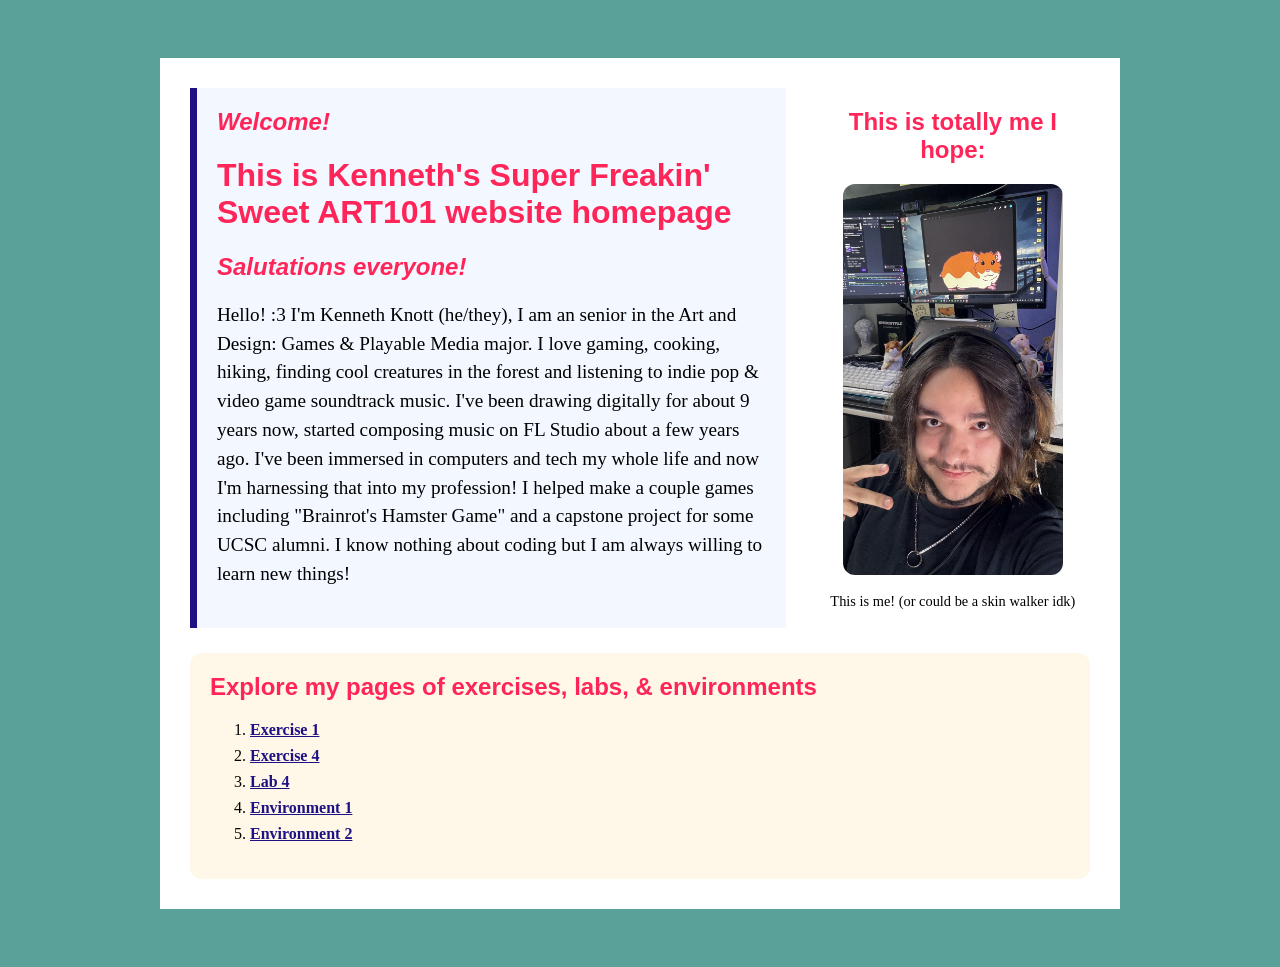
==== index.html @ 7d9ef239 "lab 04" ====
<!doctype html>
<html lang="en">

<head>
    <meta charset="utf-8">
    <title>Kenneth's Super Freakin' Sweet ART101 Homepage</title>
    <link href="site.css" rel="stylesheet" type="text/css">
</head>

<body>
    <div id="page">
        <div class="top-section">

            <div id="introduction">
                <h2>Welcome!</h2>
                <h1>This is Kenneth's Super Freakin' Sweet ART101 website homepage</h1>

                <!-- All visible page content goes between <body> and </body> -->

                <h2>Salutations everyone!</h2>
                <p>
                    Hello! :3 I'm Kenneth Knott (he/they), I am an senior in the Art and Design: Games & Playable Media
                    major.
                    I love gaming, cooking, hiking, finding cool creatures in the forest and listening to indie pop &
                    video game
                    soundtrack
                    music.
                    I've been drawing digitally for about 9 years now, started composing music on FL Studio about a few
                    years
                    ago.
                    I've been immersed in computers and tech my whole life and now I'm harnessing that into my
                    profession!
                    I helped make a couple games including "Brainrot's Hamster Game" and a capstone project for some
                    UCSC
                    alumni.
                    I know nothing about coding but I am always willing to learn new things!
                </p>
            </div>
            <div class="profile">
                <h2>This is totally me I hope:</h2>
                <img src="mememe.png" alt="A portrait of me">
                <p>This is me! (or could be a skin walker idk)</p>
            </div>
        </div>
        <div class="navigation">
            <h2>Explore my pages of exercises, labs, & environments</h2>
            <ol>
                <li><a href="exercises/ex01.html" target="_blank">Exercise 1</a></li>
                <li><a href="exercises/ex04.html" target="_blank">Exercise 4</a></li>
                <li><a href="exercises/lab04.html" target="_blank">Lab 4</a></li>
                <li><a href="environ/env01.html" target="_blank">Environment 1</a></li>
                <li><a href="environ/env02.html" target="_blank">Environment 2</a></li>
            </ol>
        </div>

    </div>
</body>

</html>
---- site.css ----
body {
    background: #5aa199;
    padding: 50px;

}

h1,
h2,
h3 {
    color: rgb(255, 37, 88);
    font-family: sans-serif;
}

img {
    width: 200px;
}

#page {
    max-width: 900px;
    margin: 0 auto 0 auto;
    background: white;
    padding: 30px;
}

.top-section {
    display: flex;
    gap: 30px;
    align-items: flex-start;
    margin: 0 0 25px 0;
}

#introduction {
    background: #f3f7ff;
    padding: 20px;
    border-left: 7px solid #1d1184;
    flex: 2;
}

#introduction h2 {
    font-style: italic;
    margin-top: 0;
}

#introduction p {
    font-size: 120%;
    line-height: 1.5;
}

.profile {
    text-align: center;
    flex: 1;
}

.profile img {
    width: 220px;
    border-radius: 12px;
}

.profile p {
    font-size: 90%;
}

.navigation {
    background: #fff7e8;
    padding: 20px;
    border-radius: 12px;
}

.navigation h2 {
    margin-top: 0;
}

.navigation li {
    margin-bottom: 8px;
}

.navigation a {
    color: #1d1184;
    font-weight: bold;
}
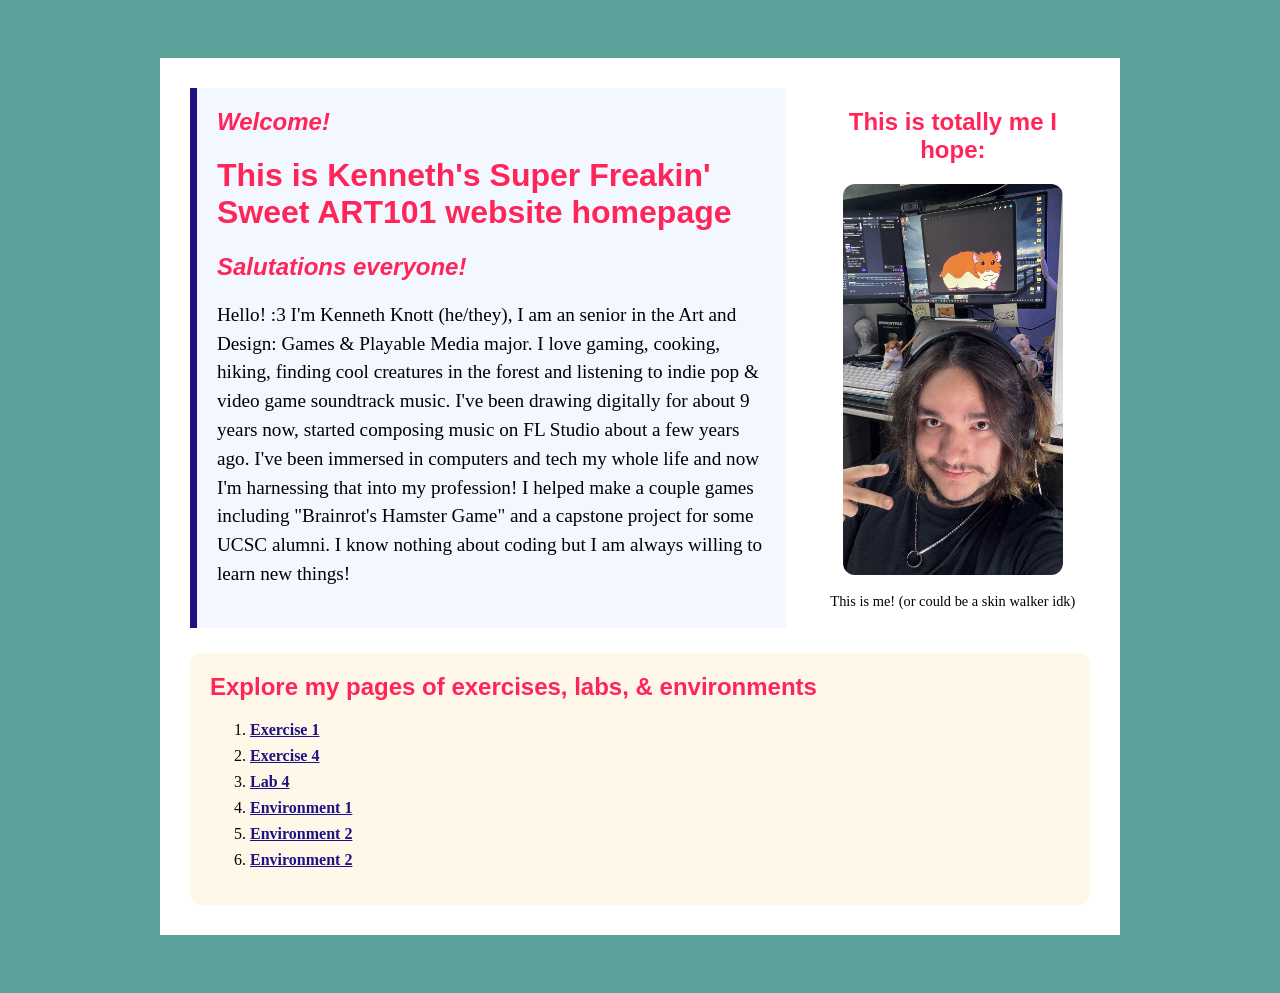
==== commit 30b2edde: "meoww 2" ====
--- a/index.html
+++ b/index.html
@@ -50,6 +50,7 @@
                 <li><a href="exercises/lab04.html" target="_blank">Lab 4</a></li>
                 <li><a href="environ/env01.html" target="_blank">Environment 1</a></li>
                 <li><a href="environ/env02.html" target="_blank">Environment 2</a></li>
+                <li><a href="environ/env03.html" target="_blank">Environment 2</a></li>
             </ol>
         </div>
 
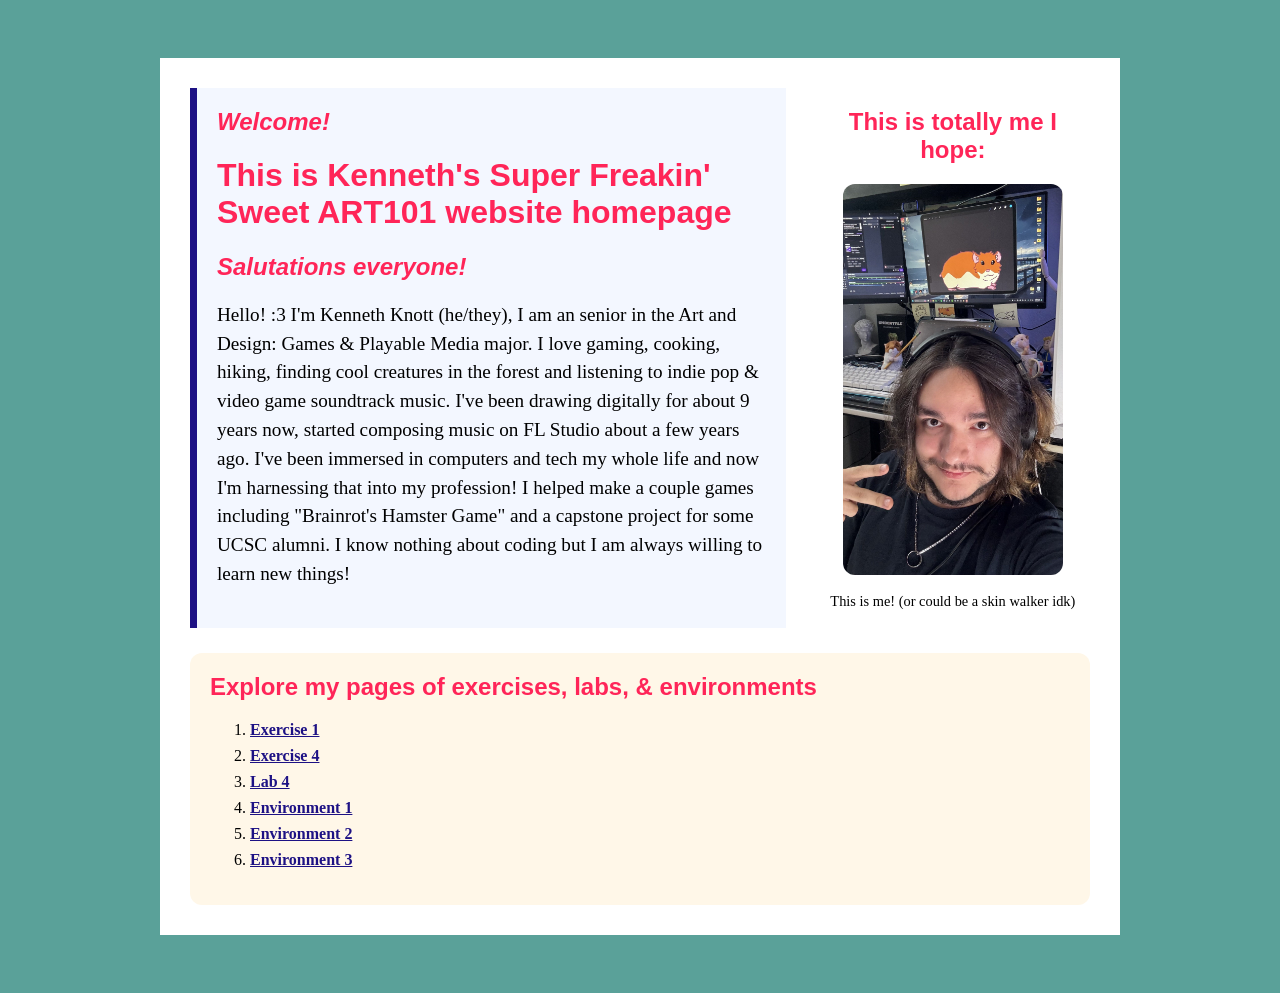
==== commit cc21160d: "meoww 3" ====
--- a/index.html
+++ b/index.html
@@ -50,7 +50,7 @@
                 <li><a href="exercises/lab04.html" target="_blank">Lab 4</a></li>
                 <li><a href="environ/env01.html" target="_blank">Environment 1</a></li>
                 <li><a href="environ/env02.html" target="_blank">Environment 2</a></li>
-                <li><a href="environ/env03.html" target="_blank">Environment 2</a></li>
+                <li><a href="environ/env03.html" target="_blank">Environment 3</a></li>
             </ol>
         </div>
 
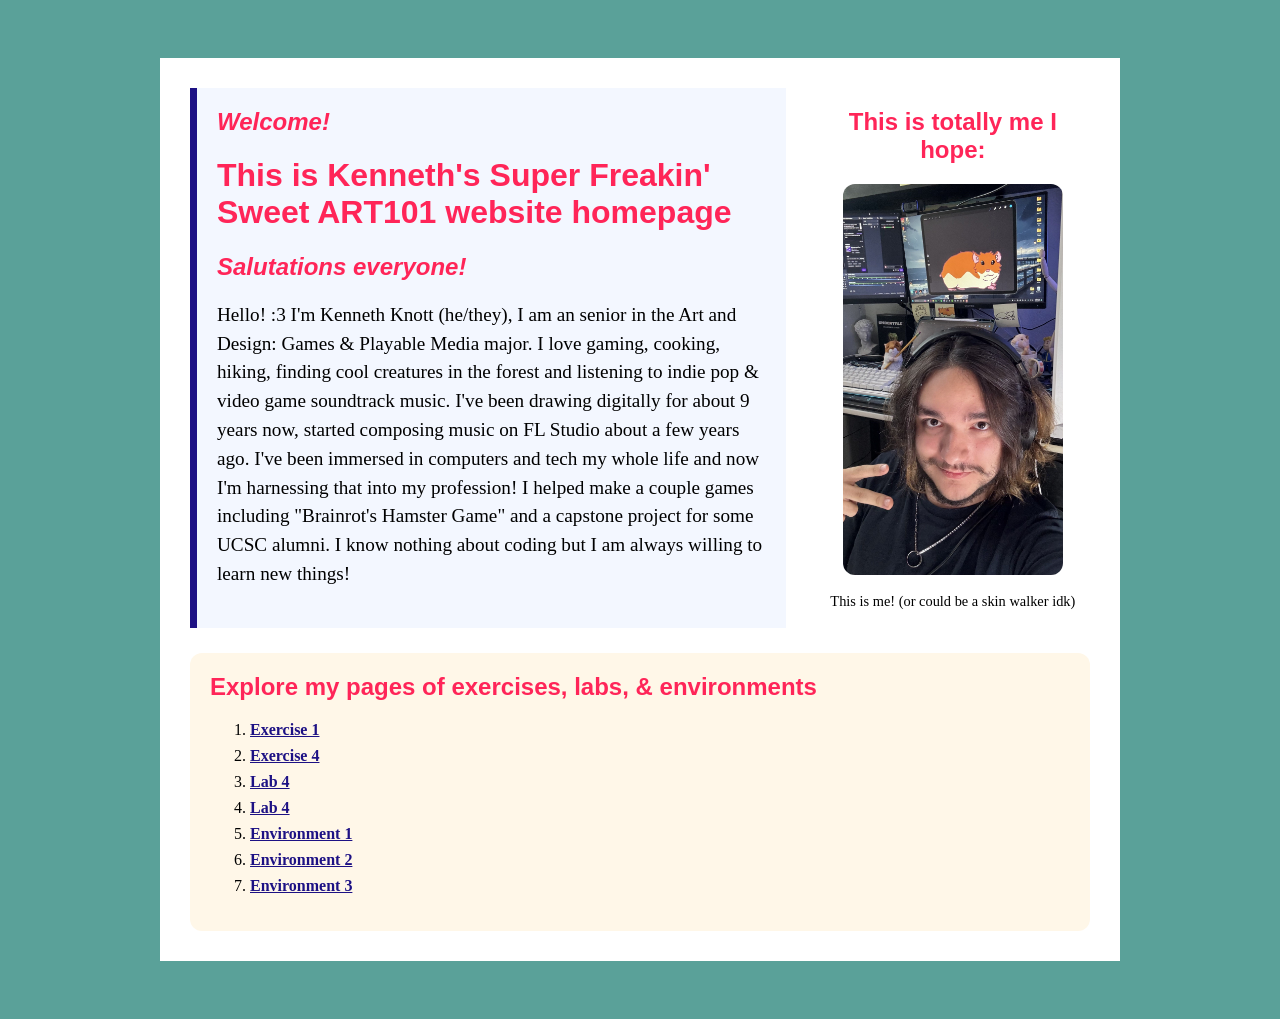
==== commit caade415: "lab05 nov 8" ====
--- a/index.html
+++ b/index.html
@@ -48,6 +48,8 @@
                 <li><a href="exercises/ex01.html" target="_blank">Exercise 1</a></li>
                 <li><a href="exercises/ex04.html" target="_blank">Exercise 4</a></li>
                 <li><a href="exercises/lab04.html" target="_blank">Lab 4</a></li>
+                <li><a href="exercises/lab05.html" target="_blank">Lab 4</a></li>
+
                 <li><a href="environ/env01.html" target="_blank">Environment 1</a></li>
                 <li><a href="environ/env02.html" target="_blank">Environment 2</a></li>
                 <li><a href="environ/env03.html" target="_blank">Environment 3</a></li>
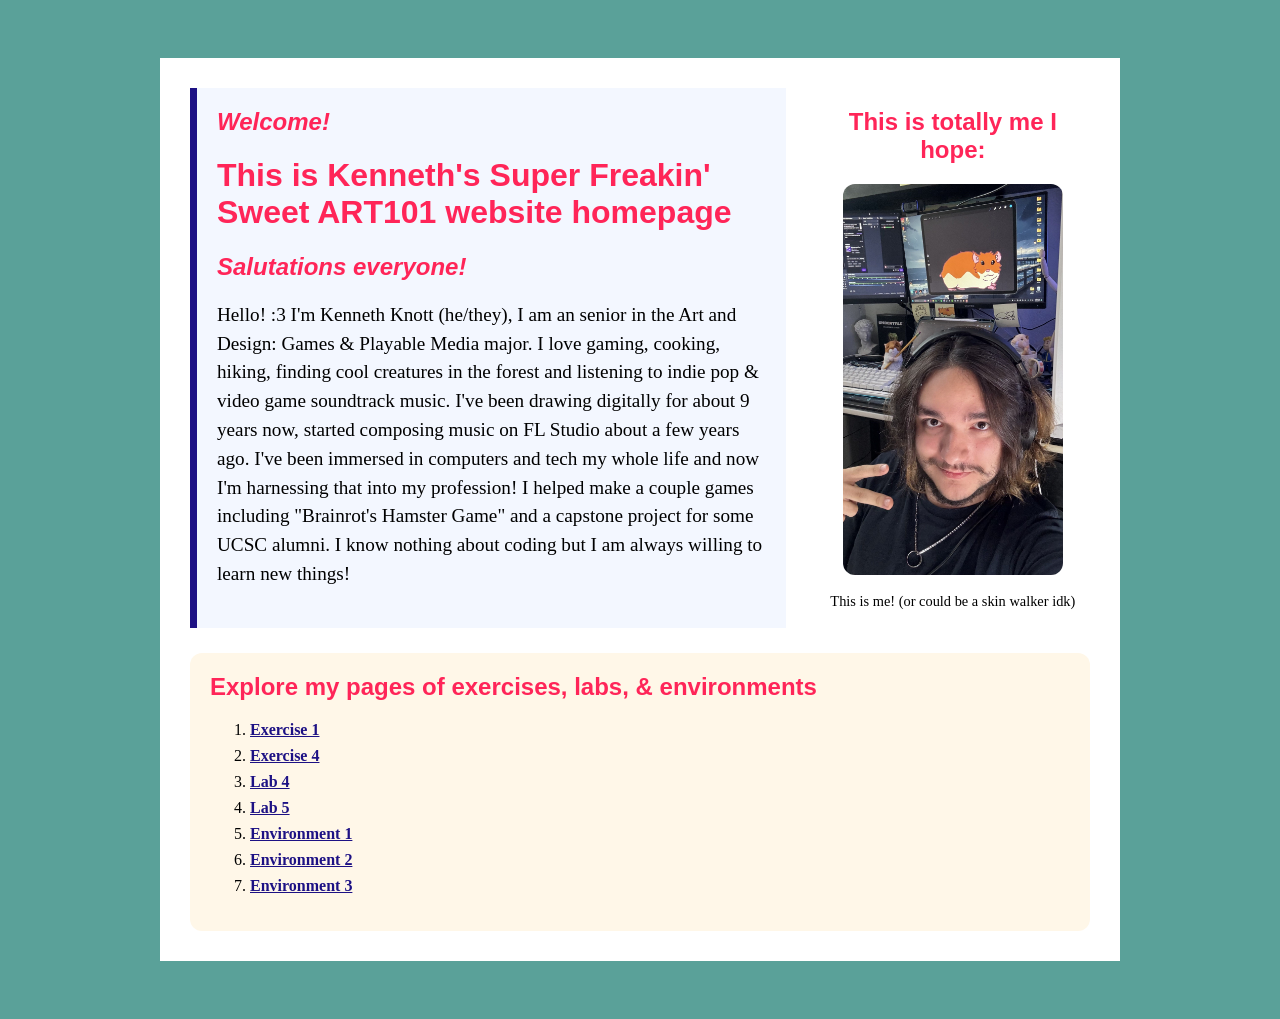
==== commit c238a0c5: "Update index.html" ====
--- a/index.html
+++ b/index.html
@@ -48,7 +48,7 @@
                 <li><a href="exercises/ex01.html" target="_blank">Exercise 1</a></li>
                 <li><a href="exercises/ex04.html" target="_blank">Exercise 4</a></li>
                 <li><a href="exercises/lab04.html" target="_blank">Lab 4</a></li>
-                <li><a href="exercises/lab05.html" target="_blank">Lab 4</a></li>
+                <li><a href="exercises/lab05.html" target="_blank">Lab 5</a></li>
 
                 <li><a href="environ/env01.html" target="_blank">Environment 1</a></li>
                 <li><a href="environ/env02.html" target="_blank">Environment 2</a></li>
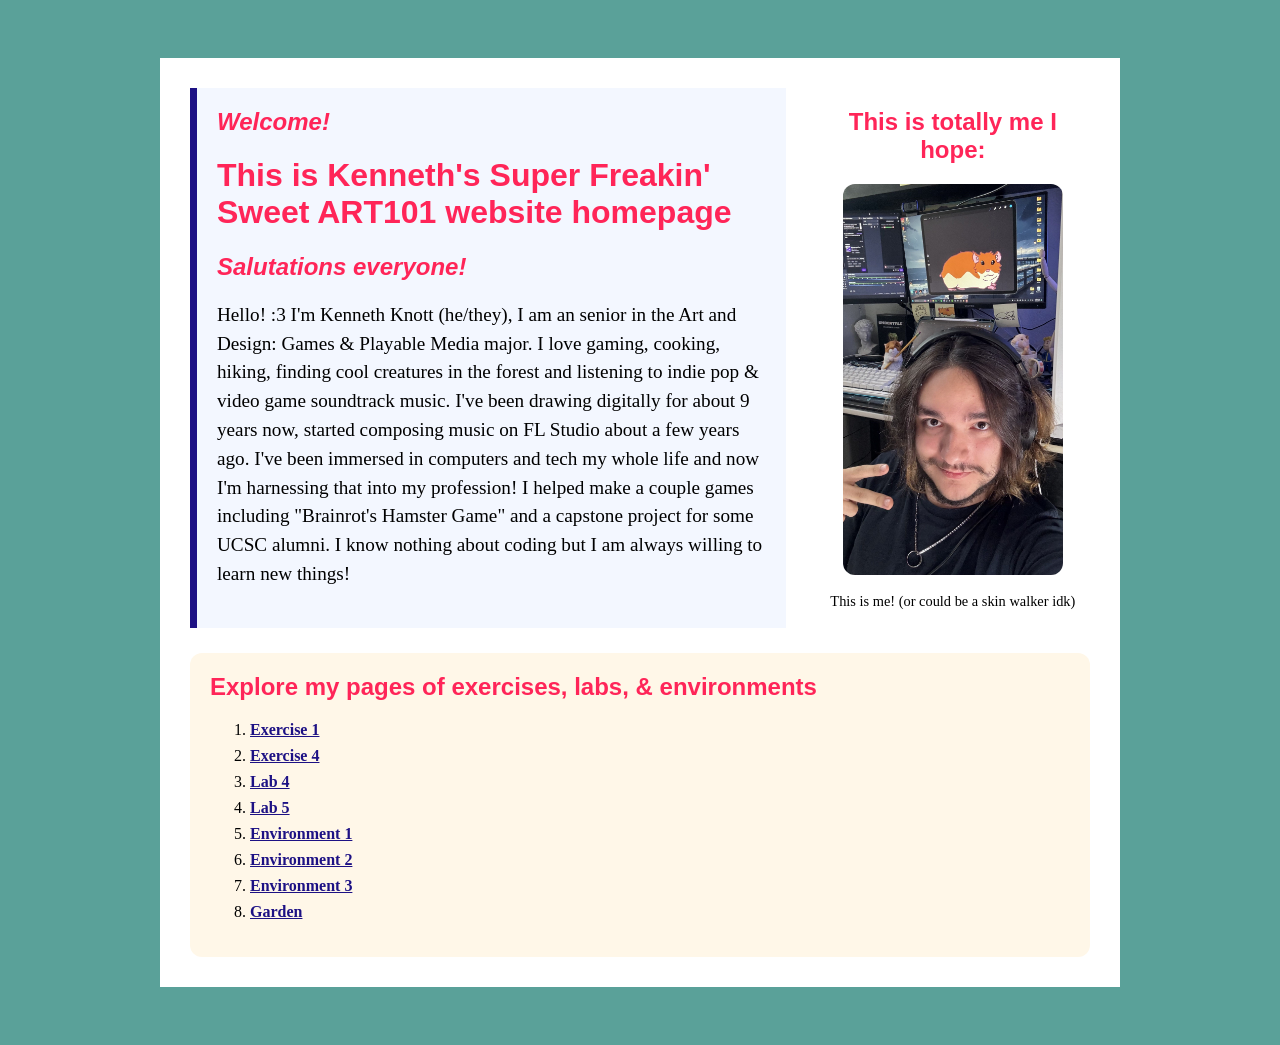
==== commit 9a57f0da: "garden" ====
--- a/index.html
+++ b/index.html
@@ -49,10 +49,10 @@
                 <li><a href="exercises/ex04.html" target="_blank">Exercise 4</a></li>
                 <li><a href="exercises/lab04.html" target="_blank">Lab 4</a></li>
                 <li><a href="exercises/lab05.html" target="_blank">Lab 5</a></li>
-
                 <li><a href="environ/env01.html" target="_blank">Environment 1</a></li>
                 <li><a href="environ/env02.html" target="_blank">Environment 2</a></li>
                 <li><a href="environ/env03.html" target="_blank">Environment 3</a></li>
+                <li><a href="garden/garden.html" target="_blank">Garden</a></li>
             </ol>
         </div>
 
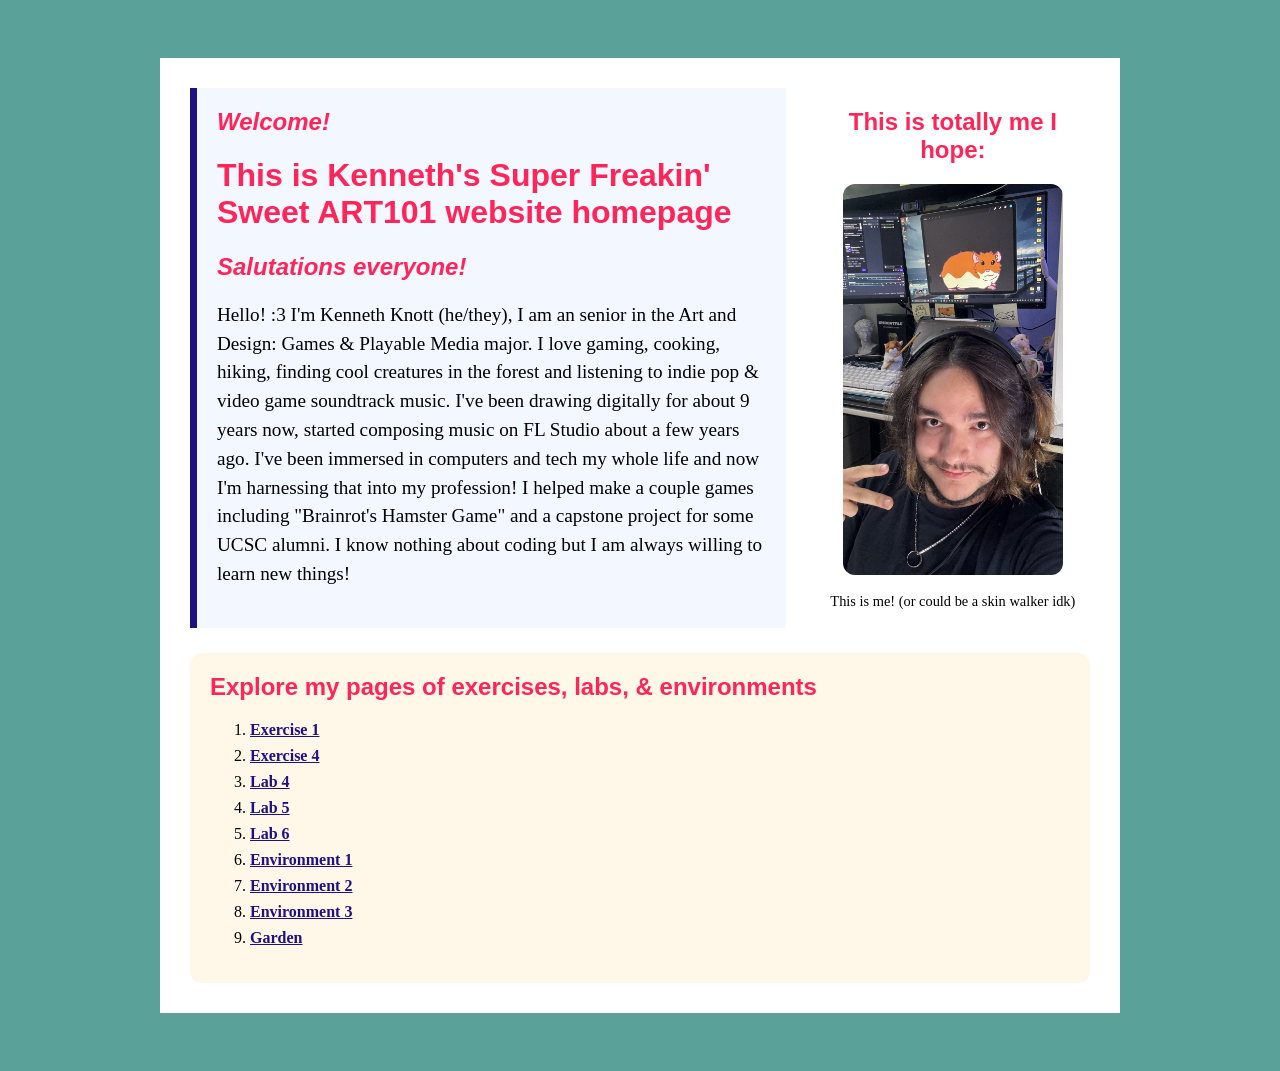
==== commit b9cb8596: "lab06 hw" ====
--- a/index.html
+++ b/index.html
@@ -49,6 +49,7 @@
                 <li><a href="exercises/ex04.html" target="_blank">Exercise 4</a></li>
                 <li><a href="exercises/lab04.html" target="_blank">Lab 4</a></li>
                 <li><a href="exercises/lab05.html" target="_blank">Lab 5</a></li>
+                <li><a href="exercises/lab06.html" target="_blank">Lab 6</a></li>
                 <li><a href="environ/env01.html" target="_blank">Environment 1</a></li>
                 <li><a href="environ/env02.html" target="_blank">Environment 2</a></li>
                 <li><a href="environ/env03.html" target="_blank">Environment 3</a></li>
